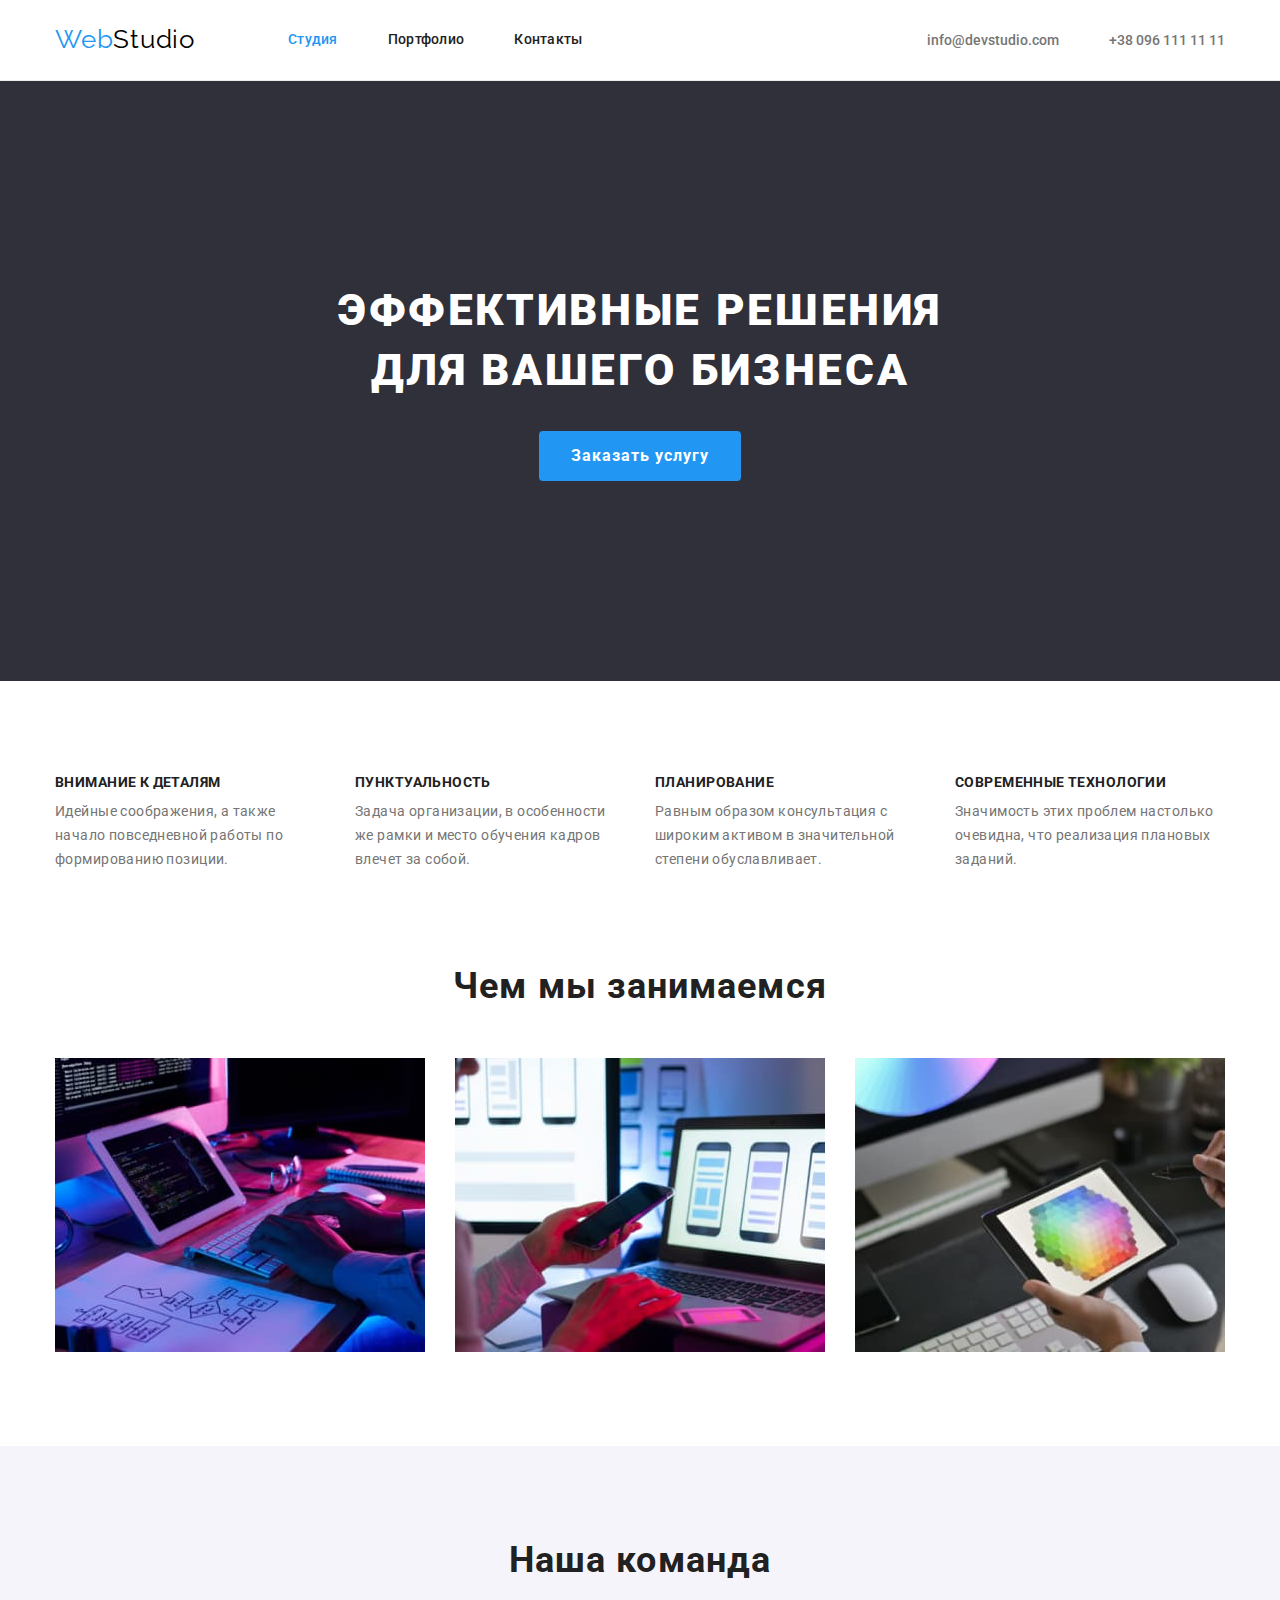
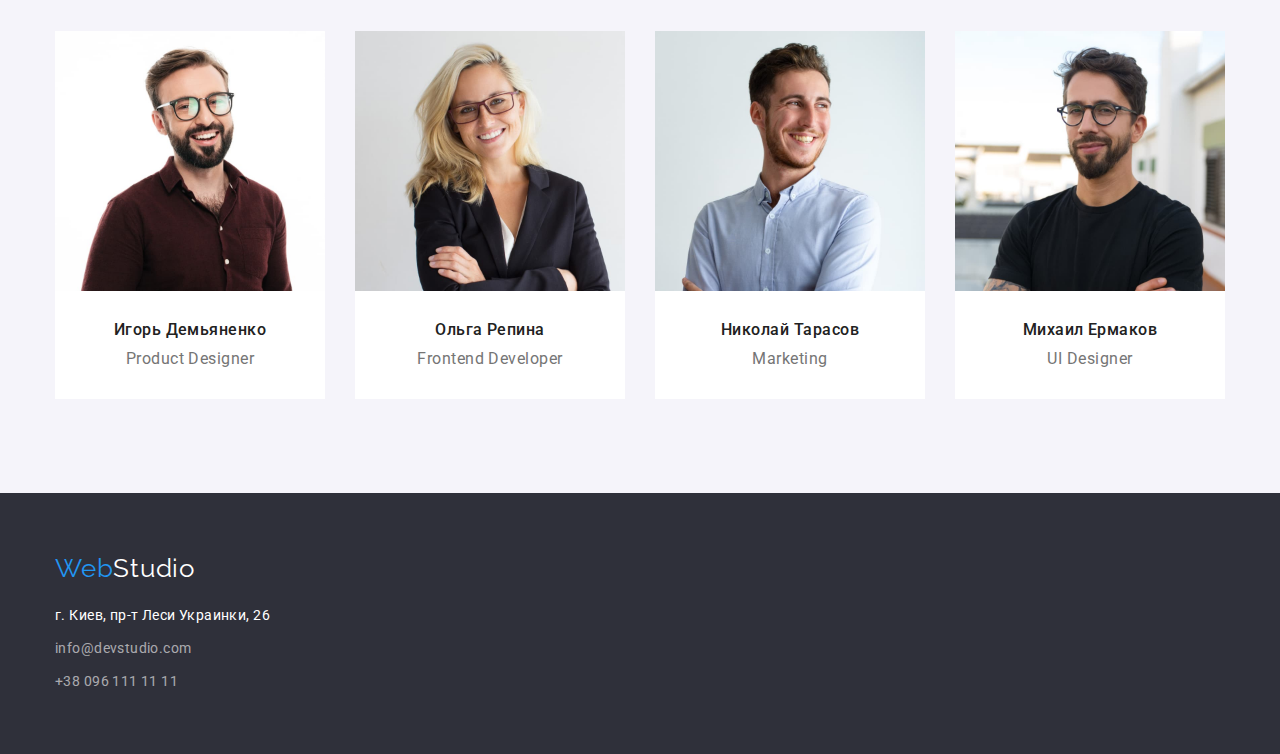
==== index.html @ c5785223 "Initial commit" ====
<!DOCTYPE html>
<html lang="ru">

<head>
    <meta charset="UTF-8">
    <meta http-equiv="X-UA-Compatible" content="IE=edge">
    <meta name="viewport" content="width=device-width, initial-scale=1.0">
    <title>Document</title>
    <link rel="preconnect" href="https://fonts.googleapis.com">
    <link rel="preconnect" href="https://fonts.gstatic.com" crossorigin>
    <link href="https://fonts.googleapis.com/css2?family=Raleway:wght@700&family=Roboto:wght@400;500;700;900&display=swap"
        rel="stylesheet">
    <link rel="stylesheet" href="https://cdnjs.cloudflare.com/ajax/libs/modern-normalize/1.1.0/modern-normalize.min.css">
    <link rel="stylesheet" href="./css/styles.css">
</head>

<body>
    <header class="header">
        <div class="container">
            <a href="./" class="logo logo-accent">Web<span class="logo">Studio</span></a>
            <nav class="menu-nav">
                <ul class="nav list">
                    <li><a href="" class="link active-nav">Студия</a></li>
                    <li><a href="portfolio.html" class="link">Портфолио</a></li>
                    <li><a href="" class="link">Контакты</a></li>
                </ul>
            </nav>
            <ul class="kontakts list">
                <li><a href="mailto:info@devstudio.com" class="link">info@devstudio.com</a></li>
                <li><a href="tel:+380961111111" class="link">+38 096 111 11 11</a></li>
            </ul>
        </div>
    </header>
    <main>
        <!-- герой -->   
        <section class="section hero">
            <div class="container">
                <h1>Эффективные решения для вашего бизнеса</h1>
                <button type="button">Заказать услугу</button>
            </div>
        </section>
        <!-- особенности -->
        <section class="section pecul">
            <div class="container">
                <h2>Особенности</h2>
                <!--скрытый заголовок-->
                <ul class="list">
                    <li>
                        <h3>Внимание к деталям</h3>
                        <p class="text">Идейные соображения, а также начало повседневной работы по формированию позиции.</p>
                    </li>
                    <li>
                        <h3>Пунктуальность</h3>
                        <p class="text">Задача организации, в особенности же рамки и место обучения кадров влечет за собой.</p>
                    </li>
                    <li>
                        <h3>Планирование</h3>
                        <p class="text">Равным образом консультация с широким активом в значительной степени обуславливает.</p>
                    </li>
                    <li>
                        <h3>Современные технологии</h3>
                        <p class="text">Значимость этих проблем настолько очевидна, что реализация плановых заданий.</p>
                    </li>
                </ul>
            </div>
        </section>
        <!-- чем мы занимаемся -->
        <section class="section what-are-we-doing">
            <div class="container">
                <h2>Чем мы занимаемся</h2>
                <ul class="list">
                    <li><img src="./images/img.jpg" alt="набор разметки" width="370"></li>
                    <li><img src="./images/img1.jpg" alt="оптимизация под мобильные устройства" width="370"></li>
                    <li><img src="./images/img2.jpg" alt="дизайнерсие работы" width="370"></li>
                </ul>
            </div>
        </section>
        <!-- наша команда -->
        <section class=" section team">
            <div class="container">
                <h2>Наша команда</h2>
                <ul class="list">
                    <li><a href="" class="link"><img src="./images/igor1.jpg" alt="фото Игоря Демьяненко" width="270">
                            <h3>Игорь Демьяненко</h3>
                            <p class="text">Product Designer</p>
                        </a></li>
                    <li><a href="" class="link"><img src="./images/olga1.jpg" alt="фото Ольги Репиной" width="270">
                            <h3>Ольга Репина</h3>
                            <p class="text">Frontend Developer</p>
                        </a></li>
                    <li><a href="" class="link"><img src="./images/nikolai1.jpg" alt="фото Николая Тарасова" width="270">
                            <h3>Николай Тарасов</h3>
                            <p class="text">Marketing</p>
                        </a></li>
                    <li><a href="" class="link"><img src="./images/mihail1.jpg" alt="фото Михаила Ермакова" width="270">
                            <h3>Михаил Ермаков</h3>
                            <p class="text">UI Designer</p>
                        </a></li>
                </ul>
            </div>
        </section>
    </main>
    <!-- футер -->
    <footer class="footer">
        <div class="container">
            <a href="./" class="logo logo-accent">Web<span class="logo logo-footer">Studio</span></a>
            <address class="address">
                <ul class="list">
                    <li><p>г. Киев, пр-т Леси Украинки, 26</p></li>
                    <li><a href="mailto:info@devstudio.com" class="link">info@devstudio.com</a></li>
                    <li><a href="tel:+380961111111" class="link">+38 096 111 11 11</a></li>
                </ul>
            </address>
        </div>
    </footer>
</body>

</html>
---- css/styles.css ----
:root {
    --title-color: #212121;
    --text-color: #757575;
    --accent: #2196F3;
    --color-logo: #000000;
    --color-logo-footer: #ffffff;
    --color-heder-kontakts: rgba(117, 117, 117, 1);
    --focus-color-link: rgba(33, 150, 243, 1);
    --color-h1: #FFFFFF;
    --background-color: #ffffff;
    --background-team: #F5F4FA;
}

/* -----------------------общее-------------------- */
body {
    color: var(--title-color);
    font-family: 'Roboto',
    sans-serif;
    background-color: var(--background-color);
}
h1, h2, h3, p, ul {
    margin: 0;
    padding: 0;
}
img {
    display: block;
    max-width: 100%;
    height: auto;
}
.link {
    text-decoration: none;
}
.address {
    font-style: normal;
}
.list {
    list-style: none;
}
.text {
    color: var(--text-color);
}
.container {
    width: 1200px;
    margin: 0 auto;
    padding-left: 15px;
    padding-right: 15px;
}
.section {
    padding-top: 94px;
    padding-bottom: 94px;
}

/* ---------------------ХЕДЕР--------------------- */
.header {
    border-bottom: 1px solid #ECECEC;
}
.header .container {
    display: flex;
    align-items: center;
}

.header .link:hover,
.header .link:focus {
    color: var(--focus-color-link);
}
.header .link.active-nav {
    color: var(--accent);
}

.header a.logo {
    margin-right: 93px;
}
.logo {
    font-family: 'Raleway', sans-serif;
    font-size: 26px;
    line-height: 1.2;
    letter-spacing: 0.03em;
    color: var(--color-logo);
    text-decoration: none;
}
.logo.logo-accent {
    color: var(--accent);
}
.logo.logo-footer {
    color: var(--color-logo-footer);
}

.header .nav {
    display: flex;
}
.nav .link {
    display: inline-block;
    padding: 32px 0;
    font-weight: 500;
    font-size: 14px;
    line-height: 1.14;
    letter-spacing: 0.02em;
    color: var(--title-color);
}
.nav :not(:last-child) {
    margin-right: 50px;
}

.header .kontakts {
    display: flex;
    margin-left: auto;
}
.kontakts .link{
    color: var(--color-heder-kontakts);
    font-weight: 500;
    font-size: 14px;
    line-height: 1.14;
}
.kontakts :not(:last-child) {
    margin-right: 50px;
}


/* --------------------герой-------------------- */
.section.hero {
    padding-top: 0;
    padding-bottom: 0;
}
.hero {
    background-color: #2F303A; /* временно */
    text-align: center;
}
.hero .container {
    padding: 200px 0;
}
.hero h1 {
    width: 696px;
    margin-left: auto;
    margin-right: auto;
    margin-bottom: 30px;
    font-weight: 900;
    font-size: 44px;
    line-height: 1.36;
    letter-spacing: 0.06em;
    text-transform: uppercase;
    color: var(--color-h1);
}
.hero button {
    min-width: 200px;
    padding: 10px 32px;
    border: 0;
    border-radius: 4px;
    font-family: 'Roboto',
    sans-serif;
    font-weight: 700;
    font-size: 16px;
    line-height: 1.87;
    letter-spacing: 0.06em;
    color: var(--color-h1);
    background-color: var(--accent);
}
.hero button:hover{
    cursor: pointer;
}

/* --------------особенности------------------- */
.pecul ul{
    display: flex;
    flex-direction: row;
}
.pecul li{
    width: 270px;
}
.pecul li:not(:last-child){
    margin-right: 30px;
}
.pecul h2 {
    display: none;
}
.pecul h3 {
    font-size: 14px;
    line-height: 1.14;
    letter-spacing: 0.03em;
    text-transform: uppercase;
    margin-bottom: 10px;
}
.pecul p {
    font-size: 14px;
    line-height: 1.7;
    letter-spacing: 0.03em;
}

/* -------------чем мы занимаемся-------------- */
.section.what-are-we-doing {
    padding-top: 0;
}
.what-are-we-doing h2,
.team h2 {
    font-size: 36px;
    line-height: 1.16;
    letter-spacing: 0.03em;
    margin-bottom: 50px;
    text-align: center;
}
.what-are-we-doing ul{
    display: flex;
}
.what-are-we-doing li:not(:last-child) {
    margin-right: 30px;
}

/* -------------наша команда-------------------- */
.team {
    background-color: var(--background-team);
}
.team ul {
    display: flex;
}
.team li {
    background-color: var(--background-color);
    padding-bottom: 30px;
    text-align: center;
}
.team li:not(:last-child) {
    margin-right: 30px;
}

.team h3 {
    margin-top: 30px;
    margin-bottom: 10px;
    font-weight: 500;
    font-size: 16px;
    line-height: 1.18;
    letter-spacing: 0.03em;
    color: var(--title-color);
}
.team p {
    font-size: 16px;
    line-height: 1.18;
    letter-spacing: 0.03em;
}

/* --------------------футер----------------------- */
.footer {
    background-color: #2F303A; /* временно */
    padding-top: 60px;
    padding-bottom: 60px;
}
.address {
    margin-top: 20px;
}
.address li:not(:last-child){
    margin-bottom: 9px;
}
.address p {
    font-size: 14px;
    line-height: 1.7;
    letter-spacing: 0.03em;
    color: var(--color-h1);
}
.address a {
    font-size: 14px;
    line-height: 1.7;
    letter-spacing: 0.03em;
    color: rgba(255, 255, 255, 0.6);
}


/* -------------------портфолио-------------------- */
.filter.list {
    display: flex;
    justify-content: center;
    margin-bottom: 50px;
}
.filter li:not(:last-child){
    margin-right: 8px;
}
.button {
    border: 0;
    border-radius: 4px;
    padding: 6px 22px;
    font-family: 'Roboto',
    sans-serif;
    font-weight: 500;
    font-size: 16px;
    line-height: 1.62;
    letter-spacing: 0.03em;
    color: var(--title-color);
    background-color: #F5F4FA;;
}
.button:hover,
.button:focus {
    color: var(--color-h1);
    background-color: var(--accent);
    cursor: pointer;
}
.list.cards {
    display: flex;
    flex-wrap: wrap;
}
.card {
    width: 370px;
    margin-right: 30px;
    margin-bottom: 30px;
}
.card:nth-child(3n) {
    margin-right: 0;
}
.card:nth-last-child(-n+3){
    margin-bottom: 0;
}
.card div {
    padding: 20px 24px;
    border-left: 1px solid #EEEEEE;
    border-right: 1px solid #EEEEEE;
    border-bottom: 1px solid #EEEEEE;
}
.card img {
    display: block;
}
.item-title {
    font-weight: 700;
    font-size: 18px;
    line-height: 2;
    letter-spacing: 0.06em;
    color: var(--title-color);
    margin-bottom: 4px;
}
.subtitle {
    font-size: 16px;
    line-height: 1.87;
    letter-spacing: 0.03em;
    color: var(--text-color);
}
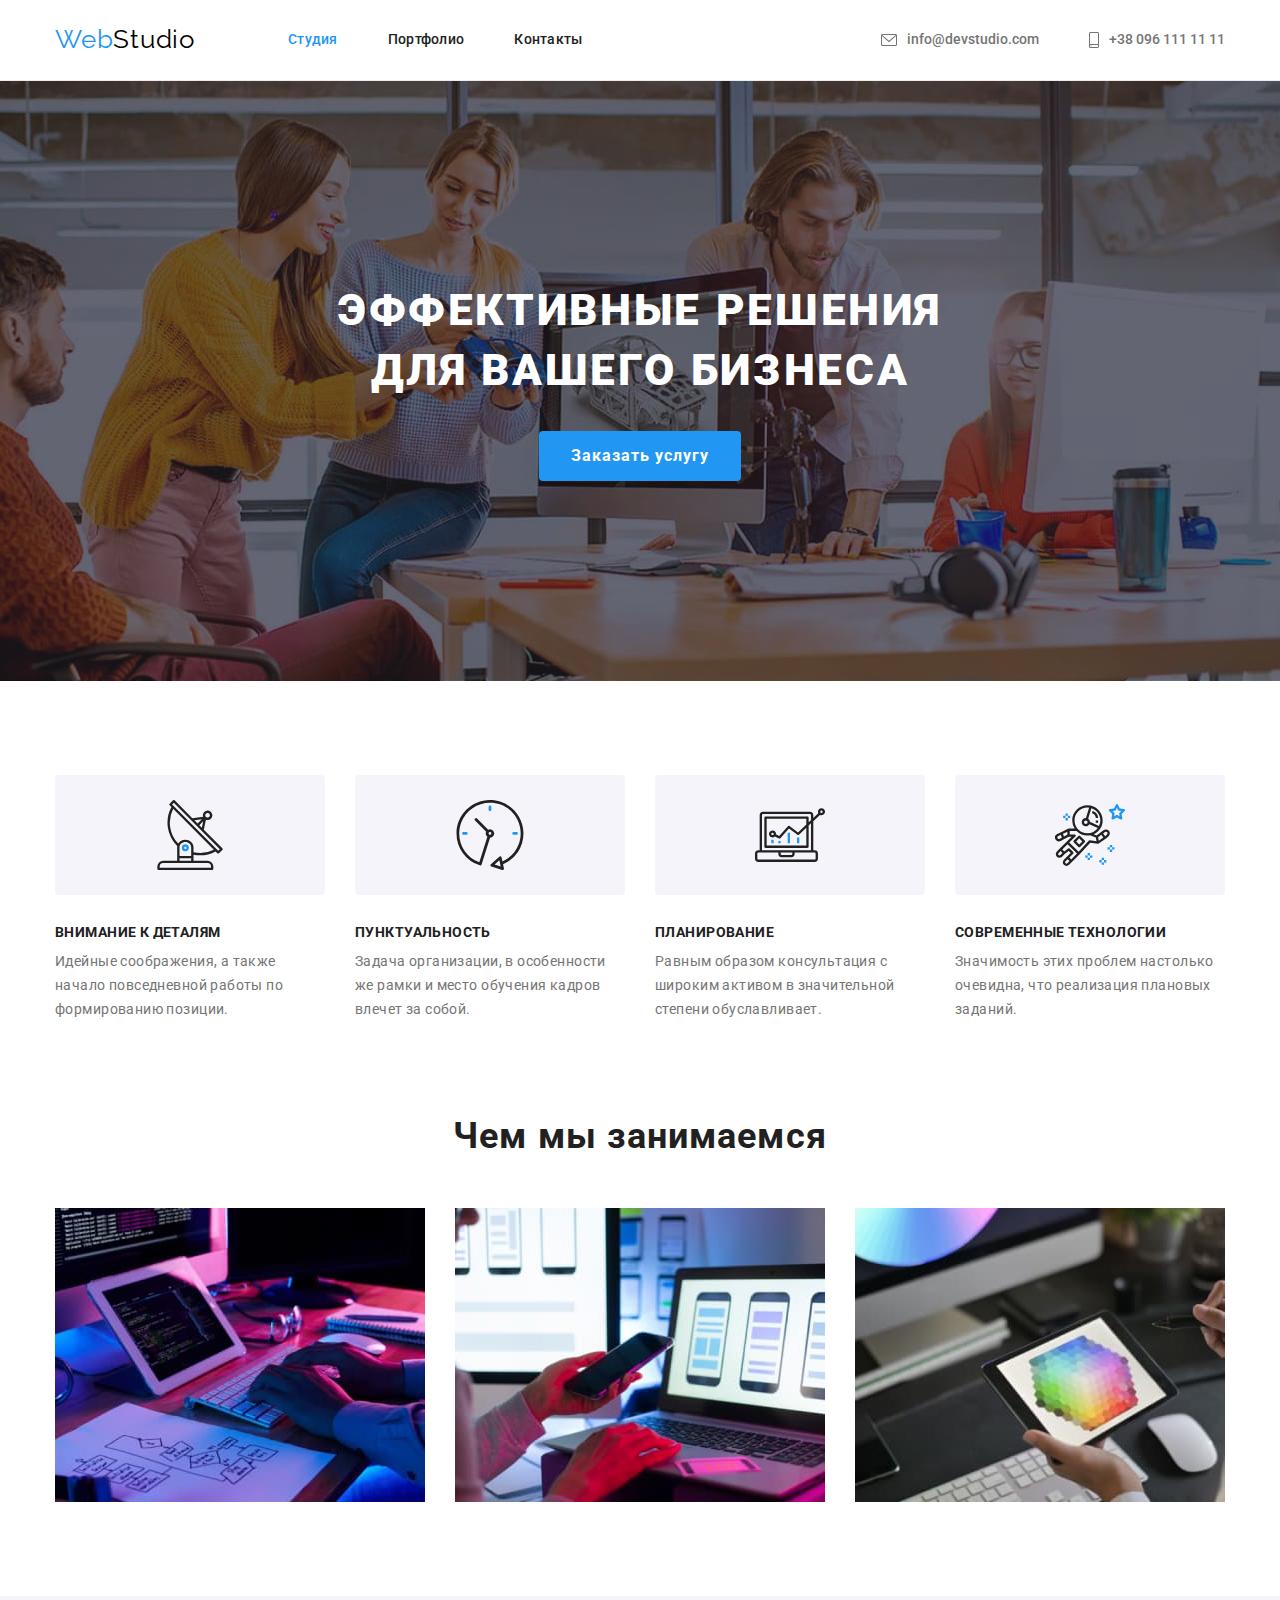
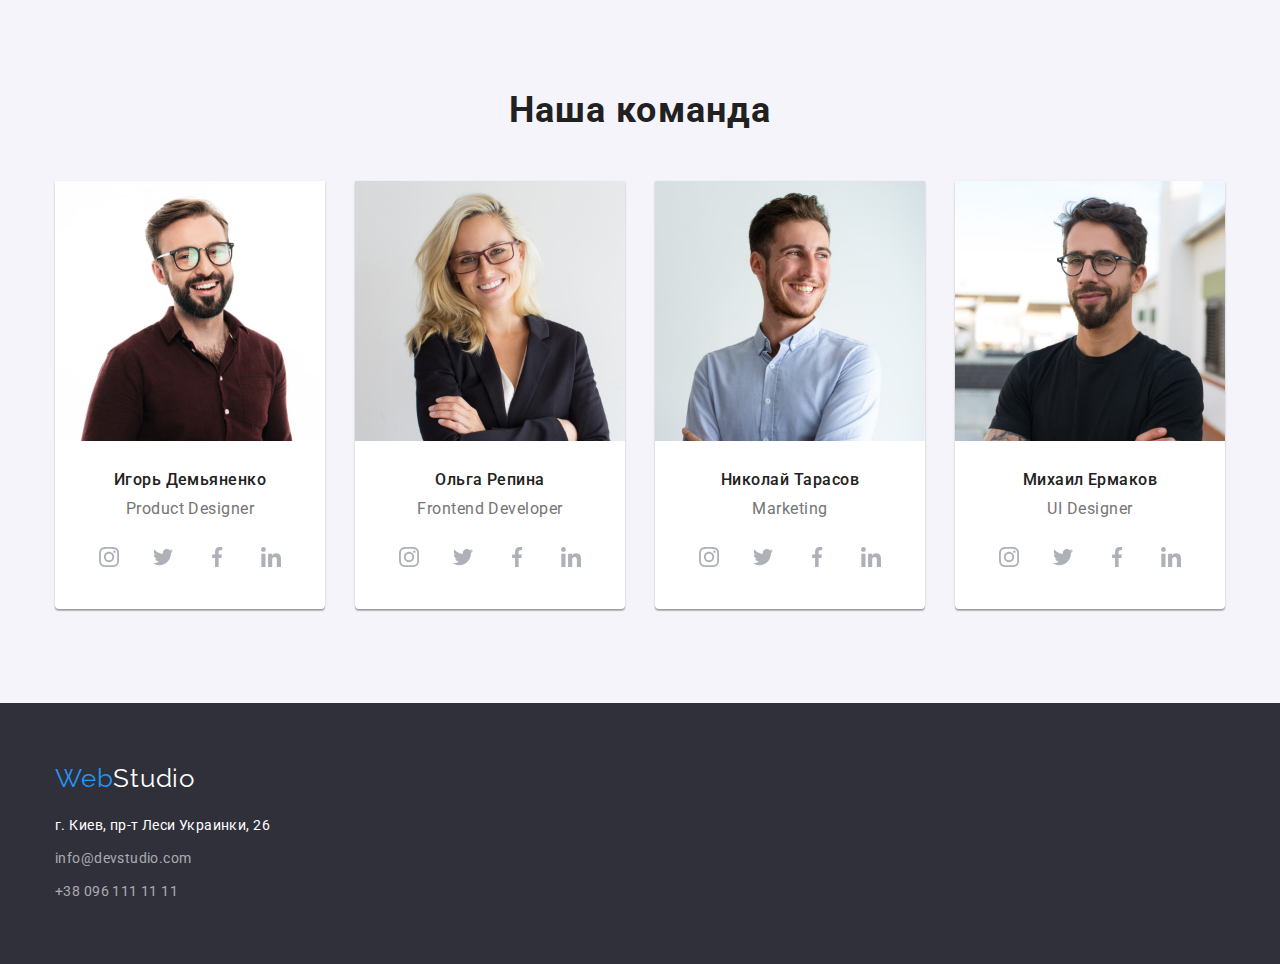
==== commit a6a619a5: "добавляет часть пнг изображений и разметку" ====
--- a/index.html
+++ b/index.html
@@ -26,8 +26,16 @@
                 </ul>
             </nav>
             <ul class="kontakts list">
-                <li><a href="mailto:info@devstudio.com" class="link">info@devstudio.com</a></li>
-                <li><a href="tel:+380961111111" class="link">+38 096 111 11 11</a></li>
+                <li><a href="mailto:info@devstudio.com" class="link">
+                        <svg class="mail-icon svg" width="16" height="14">
+                            <use href="./images/symbol-defs.svg#envelope"></use>
+                        </svg>
+                        info@devstudio.com</a></li>
+                <li><a href="tel:+380961111111" class="link">
+                        <svg class="mail-icon svg" width="10" height="16">
+                            <use href="./images/symbol-defs.svg#smartphone1"></use>
+                        </svg>
+                        +38 096 111 11 11</a></li>
             </ul>
         </div>
     </header>
@@ -46,18 +54,38 @@
                 <!--скрытый заголовок-->
                 <ul class="list">
                     <li>
+                        <div class="pecul-svg">
+                            <svg class="svg" height="70"  width="70">
+                                <use href="./images/symbol-defs.svg#antenna"></use>
+                            </svg>
+                        </div>
                         <h3>Внимание к деталям</h3>
                         <p class="text">Идейные соображения, а также начало повседневной работы по формированию позиции.</p>
                     </li>
                     <li>
+                        <div class="pecul-svg">
+                            <svg class="svg" height="70" width="70">
+                                <use href="./images/symbol-defs.svg#clock"></use>
+                            </svg>
+                        </div>
                         <h3>Пунктуальность</h3>
                         <p class="text">Задача организации, в особенности же рамки и место обучения кадров влечет за собой.</p>
                     </li>
                     <li>
+                        <div class="pecul-svg">
+                            <svg class="svg" height="70" width="70">
+                                <use href="./images/symbol-defs.svg#diagram"></use>
+                            </svg>
+                        </div>
                         <h3>Планирование</h3>
                         <p class="text">Равным образом консультация с широким активом в значительной степени обуславливает.</p>
                     </li>
                     <li>
+                        <div class="pecul-svg">
+                            <svg class="svg" height="70" width="70">
+                                <use href="./images/symbol-defs.svg#astronaut"></use>
+                            </svg>
+                        </div>
                         <h3>Современные технологии</h3>
                         <p class="text">Значимость этих проблем настолько очевидна, что реализация плановых заданий.</p>
                     </li>
@@ -80,22 +108,114 @@
             <div class="container">
                 <h2>Наша команда</h2>
                 <ul class="list">
-                    <li><a href="" class="link"><img src="./images/igor1.jpg" alt="фото Игоря Демьяненко" width="270">
+                    <li class="team-item">
+                        <img src="./images/igor1.jpg" alt="фото Игоря Демьяненко" width="270">
                             <h3>Игорь Демьяненко</h3>
                             <p class="text">Product Designer</p>
-                        </a></li>
-                    <li><a href="" class="link"><img src="./images/olga1.jpg" alt="фото Ольги Репиной" width="270">
+                            <ul class="list media-list">
+                                <li class="item"><a class="social-media" href="" target="_blank" rel="nofollow noreferer">
+                                    <svg class="svg" height="20" width="20">
+                                        <use href="./images/symbol-defs.svg#instagram"></use>
+                                    </svg>
+                                </a></li>
+                                <li class="item"><a class="social-media" href="" target="_blank" rel="nofollow noreferer">
+                                    <svg class="svg" height="20" width="20">
+                                        <use href="./images/symbol-defs.svg#twitter"></use>
+                                    </svg>
+                                </a></li>
+                                <li class="item"><a class="social-media" href="" target="_blank" rel="nofollow noreferer">
+                                    <svg class="svg" height="20" width="20">
+                                        <use href="./images/symbol-defs.svg#facebook"></use>
+                                    </svg>
+                                </a></li>
+                                <li class="item"><a class="social-media" href="" target="_blank" rel="nofollow noreferer">
+                                    <svg class="svg" height="20" width="20">
+                                        <use href="./images/symbol-defs.svg#linkedin"></use>
+                                    </svg>
+                                </a></li>
+                            </ul>
+                    </li>
+                    <li class="team-item">
+                        <img src="./images/olga1.jpg" alt="фото Ольги Репиной" width="270">
                             <h3>Ольга Репина</h3>
                             <p class="text">Frontend Developer</p>
-                        </a></li>
-                    <li><a href="" class="link"><img src="./images/nikolai1.jpg" alt="фото Николая Тарасова" width="270">
+                            <ul class="list media-list">
+                                <li><a class="social-media" href="" target="_blank" rel="nofollow noreferer">
+                                        <svg class="svg" height="20" width="20">
+                                            <use href="./images/symbol-defs.svg#instagram"></use>
+                                        </svg>
+                                    </a></li>
+                                <li><a class="social-media" href="" target="_blank" rel="nofollow noreferer">
+                                        <svg class="svg" height="20" width="20">
+                                            <use href="./images/symbol-defs.svg#twitter"></use>
+                                        </svg>
+                                    </a></li>
+                                <li><a class="social-media" href="" target="_blank" rel="nofollow noreferer">
+                                        <svg class="svg" height="20" width="20">
+                                            <use href="./images/symbol-defs.svg#facebook"></use>
+                                        </svg>
+                                    </a></li>
+                                <li><a class="social-media" href="" target="_blank" rel="nofollow noreferer">
+                                        <svg class="svg" height="20" width="20">
+                                            <use href="./images/symbol-defs.svg#linkedin"></use>
+                                        </svg>
+                                    </a></li>
+                            </ul>
+                    </li>
+                    <li class="team-item">
+                        <img src="./images/nikolai1.jpg" alt="фото Николая Тарасова" width="270">
                             <h3>Николай Тарасов</h3>
                             <p class="text">Marketing</p>
-                        </a></li>
-                    <li><a href="" class="link"><img src="./images/mihail1.jpg" alt="фото Михаила Ермакова" width="270">
+                            <ul class="list media-list">
+                                <li><a class="social-media" href="" target="_blank" rel="nofollow noreferer">
+                                        <svg class="svg" height="20" width="20">
+                                            <use href="./images/symbol-defs.svg#instagram"></use>
+                                        </svg>
+                                    </a></li>
+                                <li><a class="social-media" href="" target="_blank" rel="nofollow noreferer">
+                                        <svg class="svg" height="20" width="20">
+                                            <use href="./images/symbol-defs.svg#twitter"></use>
+                                        </svg>
+                                    </a></li>
+                                <li><a class="social-media" href="" target="_blank" rel="nofollow noreferer">
+                                        <svg class="svg" height="20" width="20">
+                                            <use href="./images/symbol-defs.svg#facebook"></use>
+                                        </svg>
+                                    </a></li>
+                                <li><a class="social-media" href="" target="_blank" rel="nofollow noreferer">
+                                        <svg class="svg" height="20" width="20">
+                                            <use href="./images/symbol-defs.svg#linkedin"></use>
+                                        </svg>
+                                    </a></li>
+                            </ul>
+                    </li>
+                    <li class="team-item">
+                        <img src="./images/mihail1.jpg" alt="фото Михаила Ермакова" width="270">
                             <h3>Михаил Ермаков</h3>
                             <p class="text">UI Designer</p>
-                        </a></li>
+                            <ul class="list media-list">
+                                <li><a class="social-media" href="" target="_blank" rel="nofollow noreferer">
+                                        <svg class="svg" height="20" width="20">
+                                            <use href="./images/symbol-defs.svg#instagram"></use>
+                                        </svg>
+                                    </a></li>
+                                <li><a class="social-media" href="" target="_blank" rel="nofollow noreferer">
+                                        <svg class="svg" height="20" width="20">
+                                            <use href="./images/symbol-defs.svg#twitter"></use>
+                                        </svg>
+                                    </a></li>
+                                <li><a class="social-media" href="" target="_blank" rel="nofollow noreferer">
+                                        <svg class="svg" height="20" width="20">
+                                            <use href="./images/symbol-defs.svg#facebook"></use>
+                                        </svg>
+                                    </a></li>
+                                <li><a class="social-media" href="" target="_blank" rel="nofollow noreferer">
+                                        <svg class="svg" height="20" width="20">
+                                            <use href="./images/symbol-defs.svg#linkedin"></use>
+                                        </svg>
+                                    </a></li>
+                            </ul>
+                    </li>
                 </ul>
             </div>
         </section>
--- a/css/styles.css
+++ b/css/styles.css
@@ -49,6 +49,9 @@
     padding-top: 94px;
     padding-bottom: 94px;
 }
+.svg {
+    fill: currentColor;
+}
 
 /* ---------------------ХЕДЕР--------------------- */
 .header {
@@ -114,10 +117,19 @@
 .kontakts :not(:last-child) {
     margin-right: 50px;
 }
-
-
+.kontakts .link {
+    display: flex;
+    align-items: center;
+}
+.mail-icon.svg {
+    margin-right: 10px;
+}
 /* --------------------герой-------------------- */
 .section.hero {
+    background-image: linear-gradient(to right, rgba(47, 48, 58, 0.4), rgba(47, 48, 58, 0.4)), url(../images/background-img.jpg);
+    background-repeat: no-repeat;
+    background-position: center;
+    /* background-image: linear-gradient(to right, rgba(47, 48, 58, 0.4),rgba(47, 48, 58, 0.4)); */
     padding-top: 0;
     padding-bottom: 0;
 }
@@ -169,6 +181,16 @@
 .pecul li:not(:last-child){
     margin-right: 30px;
 }
+.pecul-svg {
+    display: flex;
+    justify-content: center;
+    align-items: center;
+    padding-top: 25px;
+    padding-bottom: 25px;
+    background-color: var(--background-team);
+    border-radius: 4px;
+    margin-bottom: 30px;
+}
 .pecul h2 {
     display: none;
 }
@@ -213,10 +235,16 @@
 }
 .team li {
     background-color: var(--background-color);
-    padding-bottom: 30px;
     text-align: center;
 }
-.team li:not(:last-child) {
+.team-item {
+    border-bottom-right-radius: 4px;
+    border-bottom-left-radius: 4px;
+    box-shadow: 0px 1px 3px rgba(0, 0, 0, 0.12),
+                0px 1px 1px rgba(0, 0, 0, 0.14),
+                0px 2px 1px rgba(0, 0, 0, 0.2);
+}
+.team-item:not(:last-child) {
     margin-right: 30px;
 }
 
@@ -233,6 +261,31 @@
     font-size: 16px;
     line-height: 1.18;
     letter-spacing: 0.03em;
+}
+.media-list {
+    display: flex;
+    justify-content: space-between;
+    padding-right: 32px;
+    padding-left: 32px;
+    padding-top: 16px;
+    padding-bottom: 30px;
+}
+.media-list .item {
+    margin: 0;
+    padding: 0;
+}
+.social-media {
+    display: flex;
+    justify-content: center;
+    align-items: center;
+    color: #AFB1B8;
+    width: 44px;
+    height: 44px;
+    border-radius: 50%;
+}
+.social-media:hover{
+    color: #FFFFFF;
+    background-color: #2196F3;
 }
 
 /* --------------------футер----------------------- */
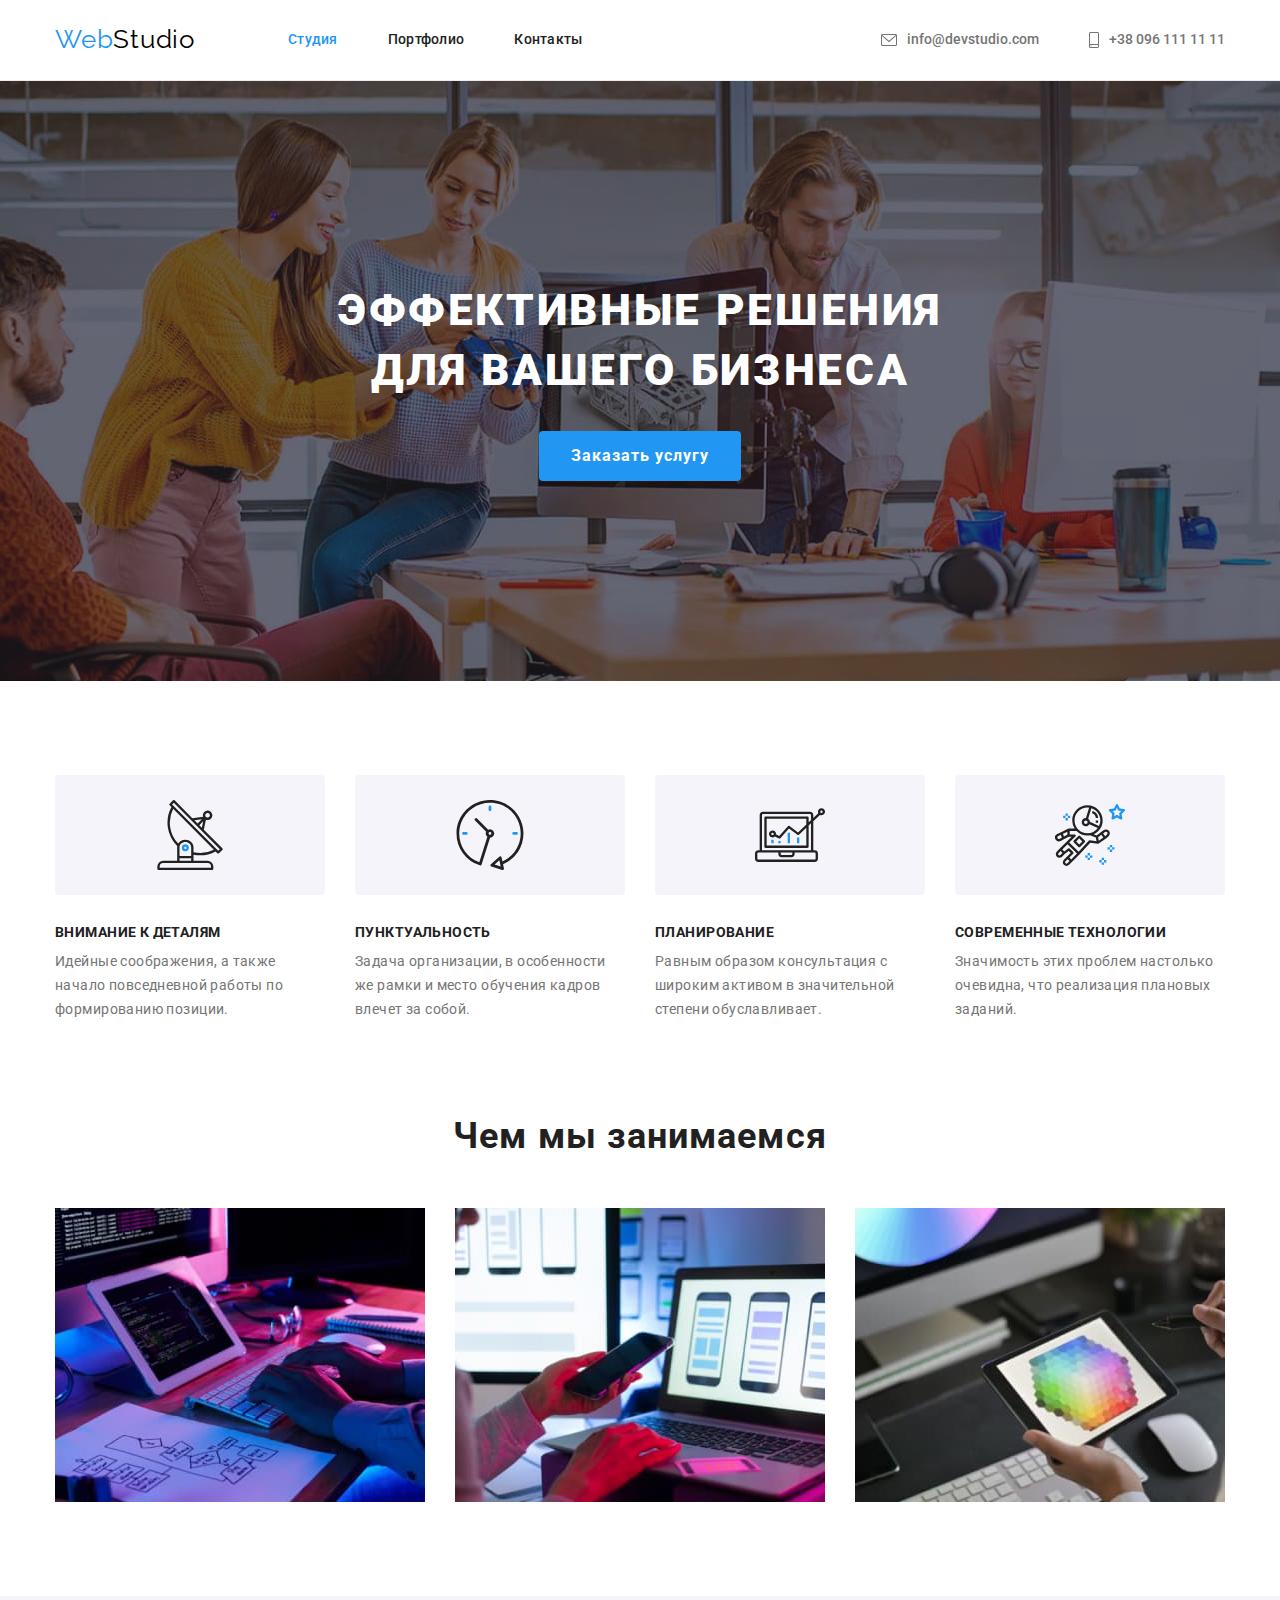
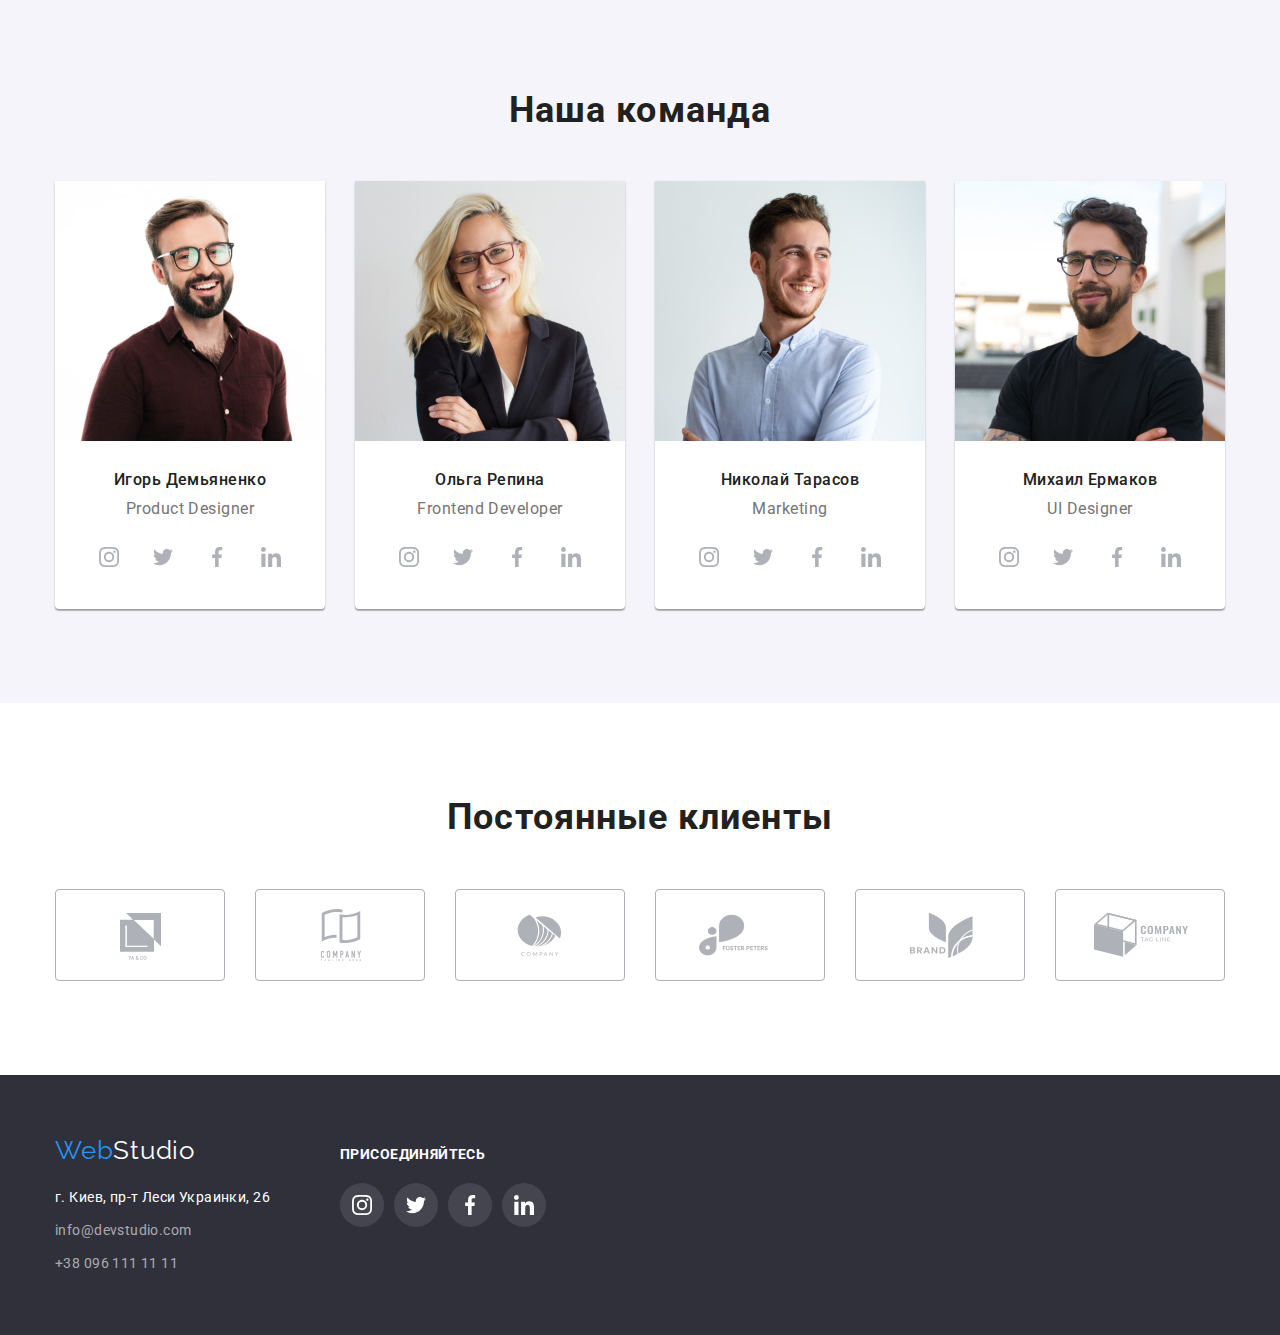
==== commit f1b2fbaa: "добавляет клиенты и тени" ====
--- a/index.html
+++ b/index.html
@@ -95,7 +95,7 @@
         <!-- чем мы занимаемся -->
         <section class="section what-are-we-doing">
             <div class="container">
-                <h2>Чем мы занимаемся</h2>
+                <h2 class="title">Чем мы занимаемся</h2>
                 <ul class="list">
                     <li><img src="./images/img.jpg" alt="набор разметки" width="370"></li>
                     <li><img src="./images/img1.jpg" alt="оптимизация под мобильные устройства" width="370"></li>
@@ -106,7 +106,7 @@
         <!-- наша команда -->
         <section class=" section team">
             <div class="container">
-                <h2>Наша команда</h2>
+                <h2 class="title">Наша команда</h2>
                 <ul class="list">
                     <li class="team-item">
                         <img src="./images/igor1.jpg" alt="фото Игоря Демьяненко" width="270">
@@ -219,18 +219,104 @@
                 </ul>
             </div>
         </section>
+        <section class="section">
+            <div class="container">
+                <h2 class="title">Постоянные клиенты</h2>
+                <ul class="list clients">
+                    <li>
+                        <a href="">
+                            <svg class="svg" height="60" width="106">
+                                <use href="./images/symbol-defs.svg#Logo-1"></use>
+                            </svg>
+                        </a>
+                    </li>
+                    <li>
+                        <a href="">
+                            <svg class="svg" height="60" width="106">
+                                <use href="./images/symbol-defs.svg#Logo-2"></use>
+                            </svg>
+                        </a>
+                    </li>
+                    <li>
+                        <a href="">
+                            <svg class="svg" height="60" width="106">
+                                <use href="./images/symbol-defs.svg#Logo-3"></use>
+                            </svg>
+                        </a>
+                    </li>
+                    <li>
+                        <a href="">
+                            <svg class="svg" height="60" width="106">
+                                <use href="./images/symbol-defs.svg#Logo-4"></use>
+                            </svg>
+                        </a>
+                    </li>
+                    <li>
+                        <a href="">
+                            <svg class="svg" height="60" width="106">
+                                <use href="./images/symbol-defs.svg#Logo-5"></use>
+                            </svg>
+                        </a>
+                    </li>
+                    <li>
+                        <a href="">
+                            <svg class="svg" height="60" width="106">
+                                <use href="./images/symbol-defs.svg#Logo-6"></use>
+                            </svg>
+                        </a>
+                    </li>
+                </ul>
+            </div>
+        </section>
     </main>
     <!-- футер -->
     <footer class="footer">
         <div class="container">
-            <a href="./" class="logo logo-accent">Web<span class="logo logo-footer">Studio</span></a>
-            <address class="address">
-                <ul class="list">
-                    <li><p>г. Киев, пр-т Леси Украинки, 26</p></li>
-                    <li><a href="mailto:info@devstudio.com" class="link">info@devstudio.com</a></li>
-                    <li><a href="tel:+380961111111" class="link">+38 096 111 11 11</a></li>
-                </ul>
-            </address>
+            <div class="footer-block-1">
+                <a href="./" class="logo logo-accent">Web<span class="logo logo-footer">Studio</span></a>
+                <address class="address">
+                    <ul class="list">
+                        <li>
+                            <p>г. Киев, пр-т Леси Украинки, 26</p>
+                        </li>
+                        <li><a href="mailto:info@devstudio.com" class="link">info@devstudio.com</a></li>
+                        <li><a href="tel:+380961111111" class="link">+38 096 111 11 11</a></li>
+                    </ul>
+                </address>
+            </div>
+            <div class="footer-block-2">
+                <p class="footer-text">присоединяйтесь</p>
+                <ul class="list footer-media-list">
+                    <li>
+                        <a href="" class="footer-media">
+                            <svg class="svg" width="20" height="20">
+                                <use href="./images/symbol-defs.svg#instagram"></use>
+                            </svg>
+                        </a>
+                    </li>
+                    <li>
+                        <a href="" class="footer-media">
+                            <svg class="svg" width="20" height="20">
+                                <use href="./images/symbol-defs.svg#twitter"></use>
+                            </svg>
+                        </a>
+                    </li>
+                    <li>
+                        <a href="" class="footer-media">
+                            <svg class="svg" width="20" height="20">
+                                <use href="./images/symbol-defs.svg#facebook"></use>
+                            </svg>
+                        </a>
+                    </li>
+                    <li>
+                        <a href="" class="footer-media">
+                            <svg class="svg" width="20" height="20">
+                                <use href="./images/symbol-defs.svg#linkedin"></use>
+                            </svg>
+                        </a>
+                    </li>
+                </ul>
+            </div>
         </div>
     </footer>
 </body>
--- a/css/styles.css
+++ b/css/styles.css
@@ -166,7 +166,8 @@
     color: var(--color-h1);
     background-color: var(--accent);
 }
-.hero button:hover{
+.hero button:hover,
+.hero button:focus {
     cursor: pointer;
 }
 
@@ -211,8 +212,7 @@
 .section.what-are-we-doing {
     padding-top: 0;
 }
-.what-are-we-doing h2,
-.team h2 {
+.title {
     font-size: 36px;
     line-height: 1.16;
     letter-spacing: 0.03em;
@@ -283,17 +283,46 @@
     height: 44px;
     border-radius: 50%;
 }
-.social-media:hover{
+.social-media:hover,
+.social-media:focus {
     color: #FFFFFF;
     background-color: #2196F3;
 }
-
+/* -------------------клиенты--------------------- */
+.clients {
+    display: flex;
+}
+.clients :not(:last-child){
+    margin-right: 30px;
+}
+.clients a {
+    display: block;
+    width: 170px;
+    height: 92px;
+    justify-content: center;
+    align-items: center;
+    padding: 16px 32px;
+    border: 1px solid rgba(175, 177, 184, 1);
+    border-radius: 4px;
+    color: rgba(175, 177, 184, 1);
+}
+.clients a:hover,
+.clients a:focus {
+    color: var(--accent);
+    border-color: var(--accent);
+}
 /* --------------------футер----------------------- */
 .footer {
     background-color: #2F303A; /* временно */
     padding-top: 60px;
     padding-bottom: 60px;
 }
+.footer>.container{
+    display: flex;
+}
+.footer-block-1{
+    margin-right: 70px;
+}
 .address {
     margin-top: 20px;
 }
@@ -311,6 +340,38 @@
     line-height: 1.7;
     letter-spacing: 0.03em;
     color: rgba(255, 255, 255, 0.6);
+}
+.footer-block-2 {
+    padding-top: 12px;
+}
+.footer-text {
+    font-weight: 700;
+    font-size: 14px;
+    line-height: 1.14;
+    letter-spacing: 0.03em;
+    text-transform: uppercase;
+    color: var(--color-h1);
+    margin-bottom: 20px;
+}
+.footer-media-list{
+    display: flex;
+}
+.footer-media-list li:not(:last-child){
+    margin-right: 10px;
+}
+.footer-media {
+    display: flex;
+    width: 44px;
+    height: 44px;
+    justify-content: center;
+    align-items: center;
+    border-radius: 50%;
+    color: var(--color-h1);
+    background-color: rgba(255,255,255,0.1);
+}
+.footer-media:hover,
+.footer-media:focus {
+    background-color: var(--accent);
 }
 
 
@@ -341,6 +402,8 @@
     color: var(--color-h1);
     background-color: var(--accent);
     cursor: pointer;
+    box-shadow:  0px 2px 2px 0 rgba(0, 0, 0, 0.12), 
+                 0px 1px 2px 0 rgba(0, 0, 0, 0.08);
 }
 .list.cards {
     display: flex;
@@ -350,6 +413,11 @@
     width: 370px;
     margin-right: 30px;
     margin-bottom: 30px;
+}
+.card :hover,
+.card :focus {
+    box-shadow: 1px 4px 6px  rgba(0, 0, 0, 0.16),
+                0px 1px 4px rgba(0, 0, 0, 0.06);
 }
 .card:nth-child(3n) {
     margin-right: 0;
